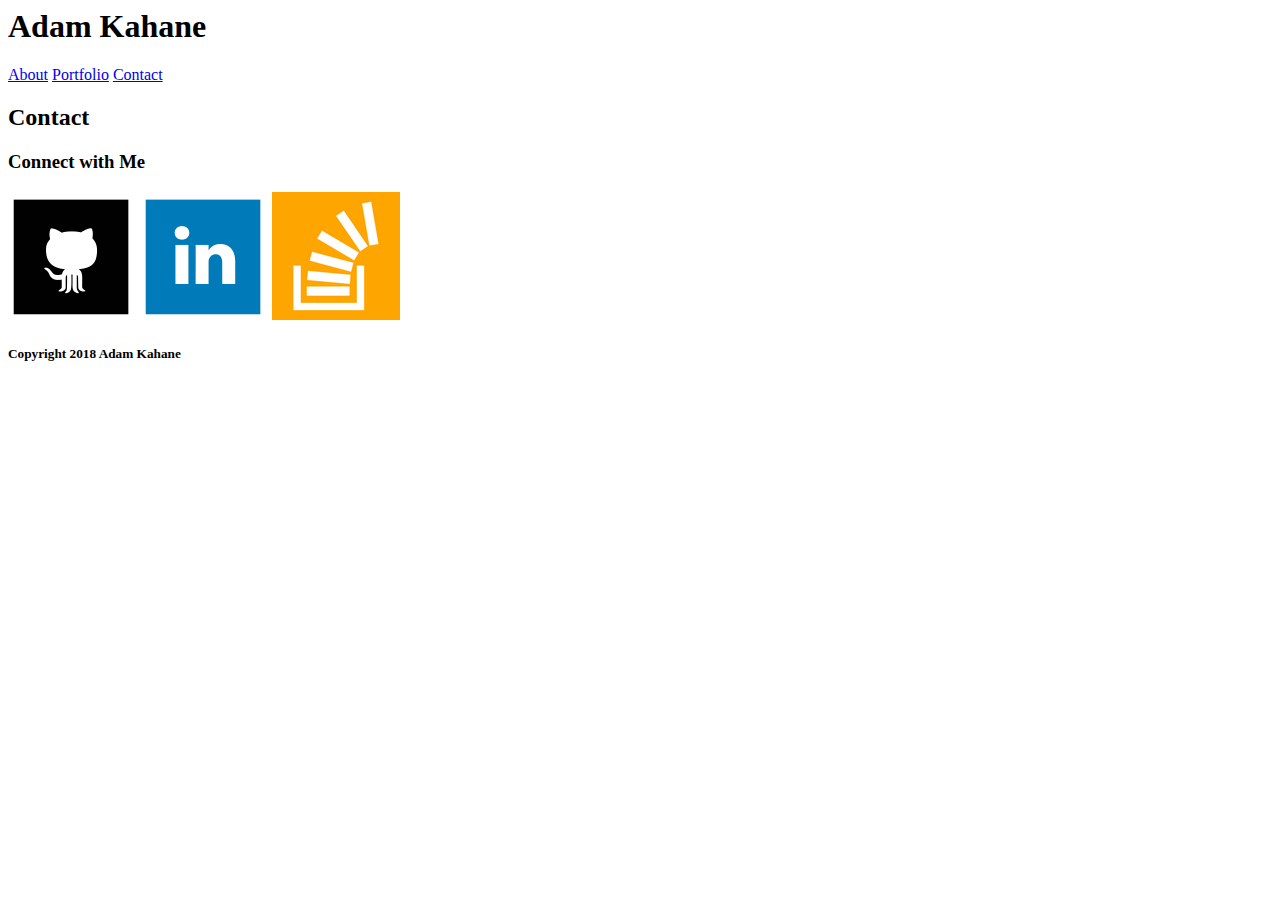
==== contact.html @ bfa3af64 "skeletons for all html added" ====
<!DOCTYPE>
<html lang="en_us">

<head>

	<title>Contact</title>
	<meta charset="UTF-8">
	<link rel="stylesheet" type="text/css" href="reset.css">
	<link rel="stylesheet" type="text/css" href="style.css">

</head>

<header>
	<h1>Adam Kahane</h1>

	<section class="links">
		<a href="#">About</a>
		<a href="#">Portfolio</a>
		<a href="Contact">Contact</a>
	</section>

</header>

<body>
		
	<section class="main">

		<div class="boxHead">
			<h2>Contact</h2>
		</div>

		<div class="name">

		</div>

		<div class="email">

		</div>

		<div class="Message">

		</div>

		<div class="submit">

		</div>
			
	</section>
	
	<aside class="connect">
		<h3>Connect with Me</h3>
		<a href="https://github.com/adkahane"><img src="assets/images/if_github_square_black_107109.png"></a>
		<a href="https://www.linkedin.com/in/adam-kahane-70a291b0/"><img src="assets/images/if_linkedin_square_color_107091.png"></a>
		<a href="https://stackoverflow.com/users/9185226/adam-kahane?tab=profile"><img src="assets/images/if_stackoverflow_273179.png"></a>
	</aside>

</body>

<footer>
	<h5>Copyright 2018 Adam Kahane</h5>
</footer>

</html>
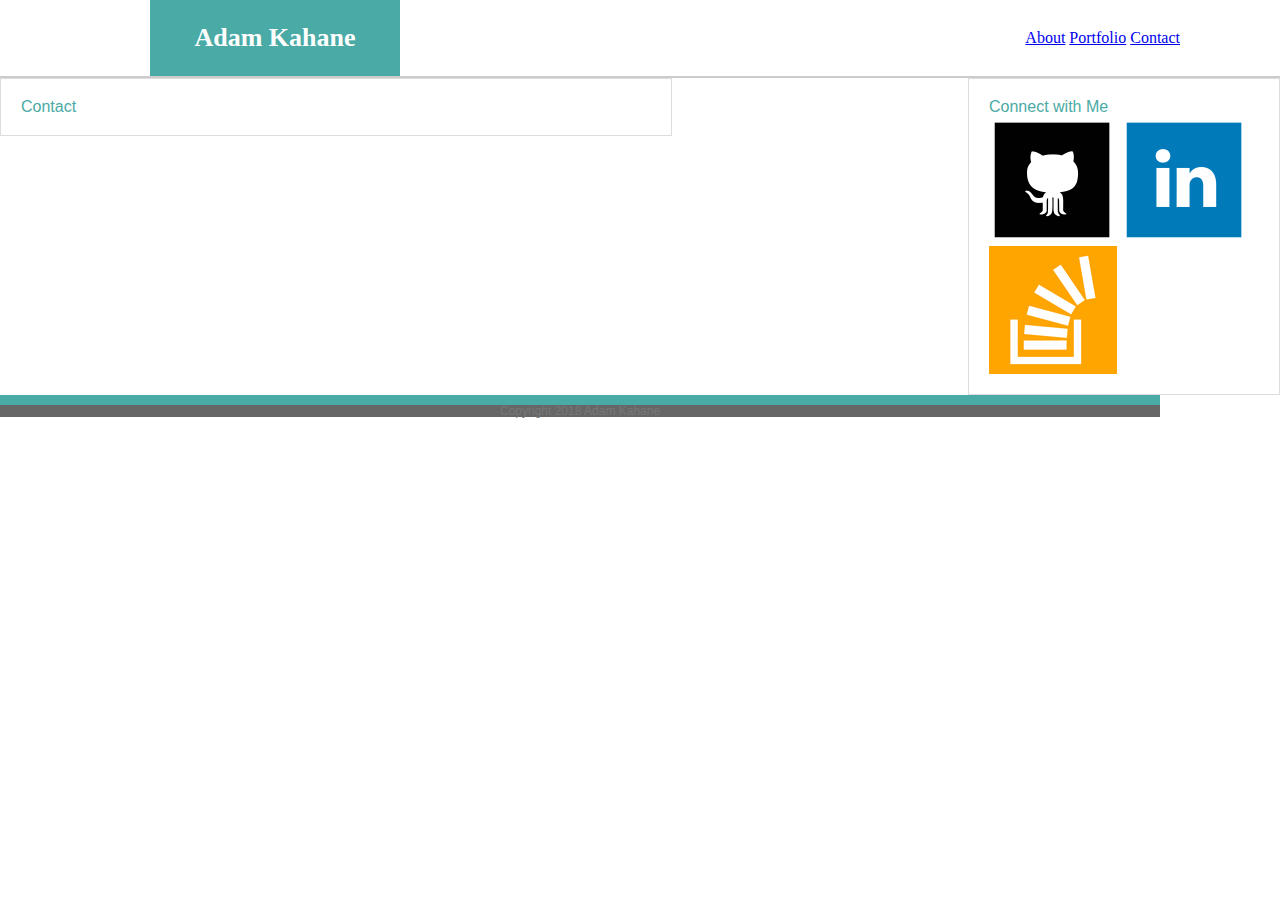
==== commit 91e7bb10: "working on style" ====
--- a/contact.html
+++ b/contact.html
@@ -5,8 +5,8 @@
 
 	<title>Contact</title>
 	<meta charset="UTF-8">
-	<link rel="stylesheet" type="text/css" href="reset.css">
-	<link rel="stylesheet" type="text/css" href="style.css">
+	<link rel="stylesheet" type="text/css" href="assets/css/reset.css">
+	<link rel="stylesheet" type="text/css" href="assets/css/style.css">
 
 </head>
 
@@ -14,9 +14,9 @@
 	<h1>Adam Kahane</h1>
 
 	<section class="links">
-		<a href="#">About</a>
-		<a href="#">Portfolio</a>
-		<a href="Contact">Contact</a>
+		<a href="index.html">About</a>
+		<a href="portfolio.html">Portfolio</a>
+		<a href="contact.html">Contact</a>
 	</section>
 
 </header>
--- a/assets/css/style.css
+++ b/assets/css/style.css
@@ -0,0 +1,99 @@
+p, h5 {
+	color: #777777;
+}
+
+h2, h3 {
+	color: #4aaaa5;
+}
+
+header {
+	position: relative;
+	font-family: 'Georgia', Times, Times New Roman, serif;
+	background-color: #ffffff;
+	border-bottom-style: solid;
+	border-width: 2px;
+	border-bottom-color: #cccccc;
+	overflow: auto;
+}
+
+h1 {
+	float: left;
+	text-align: center;
+	background-color: #4aaaa5;
+	font-weight: bold;
+	font-size: 26;
+	color: white;
+	width: 250px;
+	margin-left: 150px;
+	padding: 25px 0;
+}
+
+.links {
+	position: absolute;
+	top: 30px;
+	right: 100px;
+	/*float: right;*/
+	color: #777777;
+	
+}
+
+body {
+	font-family: 'Arial', 'Helvetica Neue', Helvetica, sans-serif;
+	background-image: url(assets/images/tileable_wood_texture_@2X.png);
+}
+
+.full {
+	position: relative;
+	width: 960px;
+	margin-left: 150px;
+	margin-top: 30px;
+	overflow: auto;
+}
+
+.main {
+	float: left;
+	background-color: #ffffff;
+	border-color: #dddddd;
+	border-style: solid;
+	border-width: 1px;
+	height:;
+	width: 630px;
+	content: "";
+	display: block;
+	overflow: both;
+	padding: 20px;
+}
+
+.connect {
+	float: right;
+	background-color: #ffffff;
+	border-color: #dddddd;
+	border-style: solid;
+	border-width: 1px;
+	width: 270px;
+	content: "";
+	display: block;
+	overflow: both;
+	padding: 20px;
+}
+
+footer {
+	float: left;
+	background-color: #666666;
+	position: relative;
+	border-top-style: solid;
+	border-top-color: #4aaaa5;
+	border-top-width: 10px;
+	overflow: both;
+}
+
+h5 {
+	/*float: left;*/
+	text-align: center;
+	/*position: absolute;*/
+	margin: 0 500px;
+	bottom: 0;
+	font-size: 12;
+}
+
+
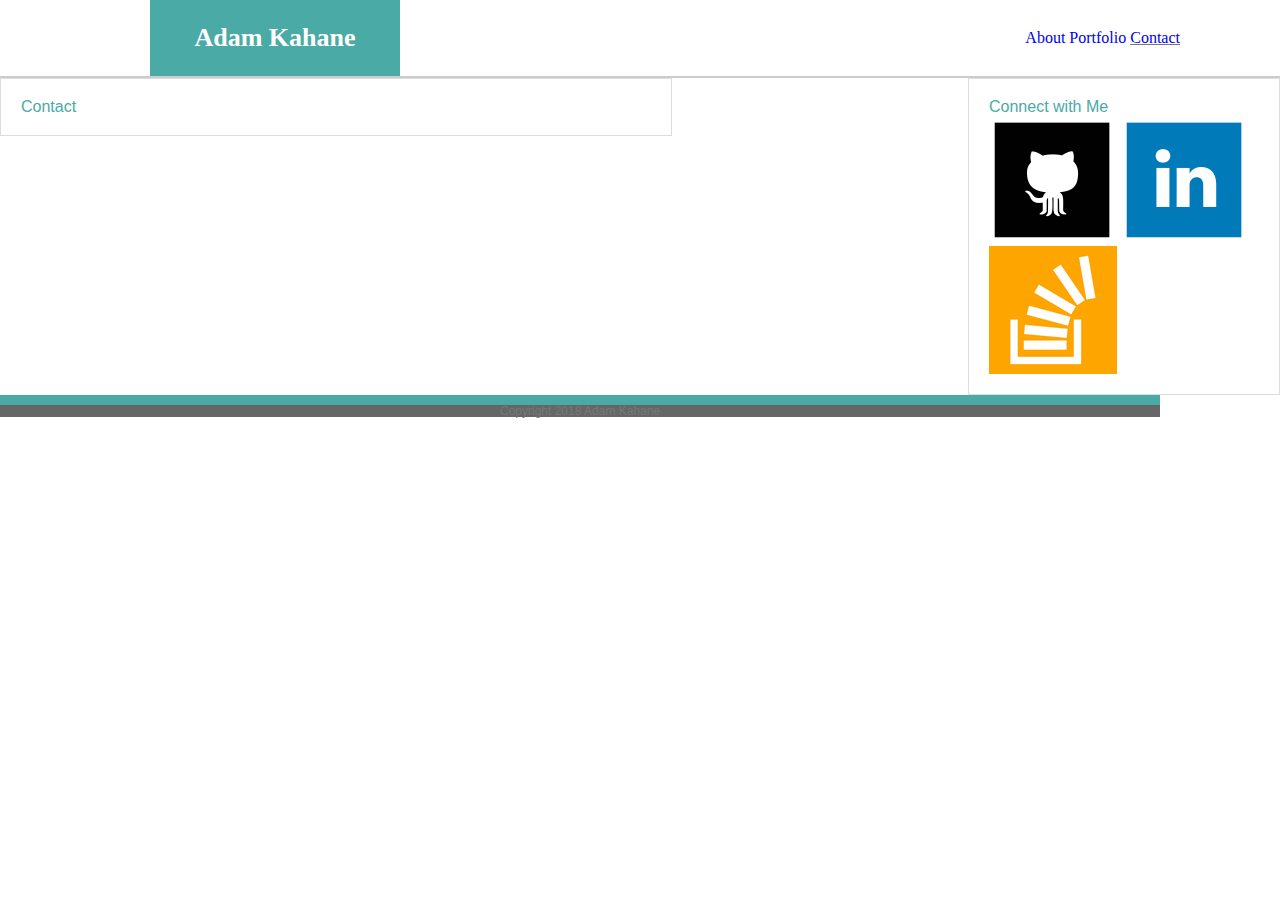
==== commit c15ab868: "working on css" ====
--- a/contact.html
+++ b/contact.html
@@ -16,7 +16,7 @@
 	<section class="links">
 		<a href="index.html">About</a>
 		<a href="portfolio.html">Portfolio</a>
-		<a href="contact.html">Contact</a>
+		<u><a href="contact.html">Contact</a></u>
 	</section>
 
 </header>
@@ -47,7 +47,7 @@
 			
 	</section>
 	
-	<aside class="connect">
+	<aside>
 		<h3>Connect with Me</h3>
 		<a href="https://github.com/adkahane"><img src="assets/images/if_github_square_black_107109.png"></a>
 		<a href="https://www.linkedin.com/in/adam-kahane-70a291b0/"><img src="assets/images/if_linkedin_square_color_107091.png"></a>
--- a/assets/css/style.css
+++ b/assets/css/style.css
@@ -28,6 +28,11 @@
 	padding: 25px 0;
 }
 
+.links a {
+	text-decoration: none;
+
+}
+
 .links {
 	position: absolute;
 	top: 30px;
@@ -45,8 +50,7 @@
 .full {
 	position: relative;
 	width: 960px;
-	margin-left: 150px;
-	margin-top: 30px;
+	margin: 30px auto;
 	overflow: auto;
 }
 
@@ -64,7 +68,7 @@
 	padding: 20px;
 }
 
-.connect {
+aside {
 	float: right;
 	background-color: #ffffff;
 	border-color: #dddddd;
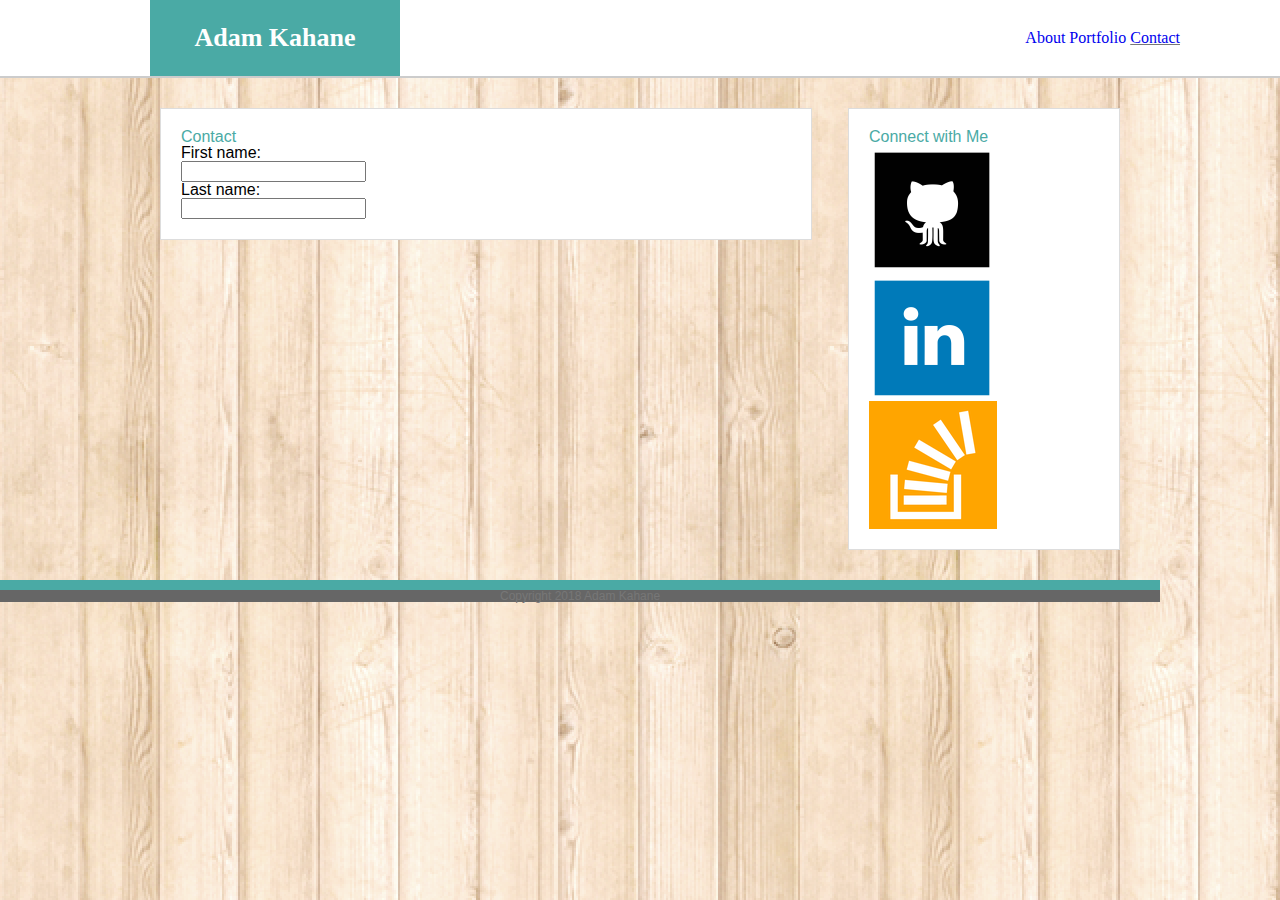
==== commit 74a6d56c: "working on css" ====
--- a/contact.html
+++ b/contact.html
@@ -22,37 +22,31 @@
 </header>
 
 <body>
+	<div class="full">
 		
-	<section class="main">
+		<section class="main">
 
-		<div class="boxHead">
-			<h2>Contact</h2>
-		</div>
+			<div class="boxHead">
+				<h2>Contact</h2>
+			</div>
 
-		<div class="name">
+			<form>
+  				First name:<br>
+  				<input type="text" name="firstname"><br>
+  				Last name:<br>
+  				<input type="text" name="lastname">
+			</form>
+	
+		</section>
+	
+		<aside>
+			<h3>Connect with Me</h3>
+			<a href="https://github.com/adkahane"><img src="assets/images/if_github_square_black_107109.png"></a>
+			<a href="https://www.linkedin.com/in/adam-kahane-70a291b0/"><img src="assets/images/if_linkedin_square_color_107091.png"></a>
+			<a href="https://stackoverflow.com/users/9185226/adam-kahane?tab=profile"><img src="assets/images/if_stackoverflow_273179.png"></a>
+		</aside>
 
-		</div>
-
-		<div class="email">
-
-		</div>
-
-		<div class="Message">
-
-		</div>
-
-		<div class="submit">
-
-		</div>
-			
-	</section>
-	
-	<aside>
-		<h3>Connect with Me</h3>
-		<a href="https://github.com/adkahane"><img src="assets/images/if_github_square_black_107109.png"></a>
-		<a href="https://www.linkedin.com/in/adam-kahane-70a291b0/"><img src="assets/images/if_linkedin_square_color_107091.png"></a>
-		<a href="https://stackoverflow.com/users/9185226/adam-kahane?tab=profile"><img src="assets/images/if_stackoverflow_273179.png"></a>
-	</aside>
+	</div>
 
 </body>
 
--- a/assets/css/style.css
+++ b/assets/css/style.css
@@ -4,6 +4,10 @@
 
 h2, h3 {
 	color: #4aaaa5;
+}
+
+.main p {
+	
 }
 
 header {
@@ -44,7 +48,7 @@
 
 body {
 	font-family: 'Arial', 'Helvetica Neue', Helvetica, sans-serif;
-	background-image: url(assets/images/tileable_wood_texture_@2X.png);
+	background-image: url("../images/tileable_wood_texture_@2X.png");
 }
 
 .full {
@@ -61,11 +65,17 @@
 	border-style: solid;
 	border-width: 1px;
 	height:;
-	width: 630px;
-	content: "";
-	display: block;
-	overflow: both;
+	width: 610px;
 	padding: 20px;
+}
+
+.boxHead {
+
+}
+
+.meImage {
+	float: left;
+	padding: 30px;
 }
 
 aside {
@@ -74,10 +84,7 @@
 	border-color: #dddddd;
 	border-style: solid;
 	border-width: 1px;
-	width: 270px;
-	content: "";
-	display: block;
-	overflow: both;
+	width: 230px;
 	padding: 20px;
 }
 
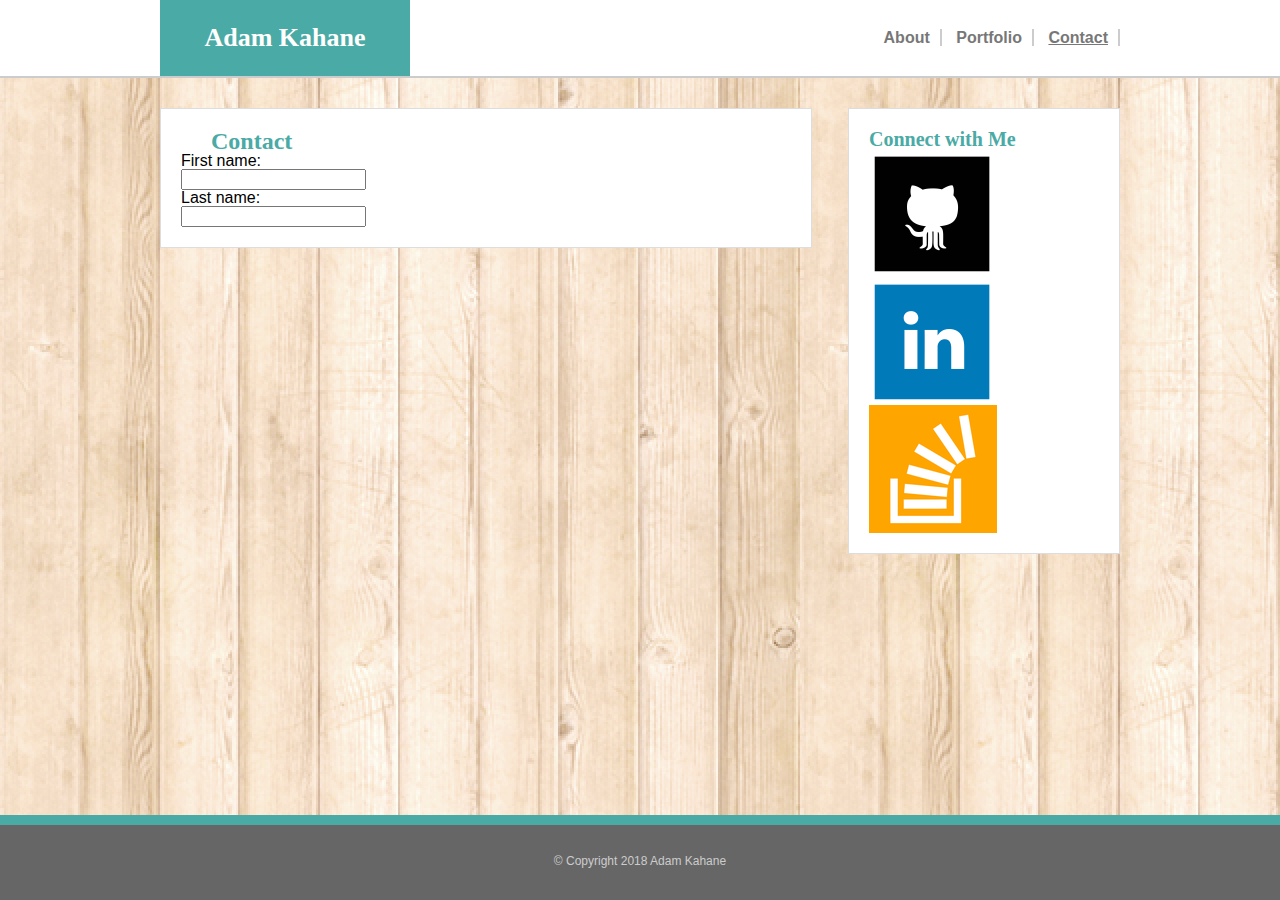
==== commit fff5d2da: "adding css styling" ====
--- a/contact.html
+++ b/contact.html
@@ -51,7 +51,7 @@
 </body>
 
 <footer>
-	<h5>Copyright 2018 Adam Kahane</h5>
+	<h5>&copy; Copyright 2018 Adam Kahane</h5>
 </footer>
 
 </html>--- a/assets/css/style.css
+++ b/assets/css/style.css
@@ -1,18 +1,37 @@
-p, h5 {
+p {
 	color: #777777;
 }
 
-h2, h3 {
+h5 {
+	color: #ccc;
+}
+
+h1, .boxHead, h2, h3 {
+	font-family: 'Georgia', Times, Times New Roman, serif;
+
+}
+
+.boxHead {
 	color: #4aaaa5;
+	font-size: 24px;
+	font-weight: bold;
+	clear: both;
+	margin-left: 30px;
+}
+
+h3 {
+	color: #4aaaa5;
+	font-size: 20px;
+	font-weight: bold;
 }
 
 .main p {
-	
+	font-size: 16px;
+	line-height: 25px;
 }
 
 header {
 	position: relative;
-	font-family: 'Georgia', Times, Times New Roman, serif;
 	background-color: #ffffff;
 	border-bottom-style: solid;
 	border-width: 2px;
@@ -25,36 +44,44 @@
 	text-align: center;
 	background-color: #4aaaa5;
 	font-weight: bold;
-	font-size: 26;
+	font-size: 26px;
 	color: white;
 	width: 250px;
-	margin-left: 150px;
+	margin-left: 160px;
 	padding: 25px 0;
 }
 
 .links a {
 	text-decoration: none;
-
+	color: #777777;
+	padding: 0 10px;
+	border-right: 2px solid #cccccc;
+	font-weight: bold;
 }
 
 .links {
 	position: absolute;
 	top: 30px;
-	right: 100px;
-	/*float: right;*/
-	color: #777777;
+	right: 160px;
+	color: #777777;	
+}
+
+.projects a {
 	
 }
 
 body {
+	position: relative;
 	font-family: 'Arial', 'Helvetica Neue', Helvetica, sans-serif;
 	background-image: url("../images/tileable_wood_texture_@2X.png");
+	padding-bottom: 100px;
+	
 }
 
 .full {
 	position: relative;
 	width: 960px;
-	margin: 30px auto;
+	margin: 30px 160px 0px 160px;
 	overflow: auto;
 }
 
@@ -64,7 +91,6 @@
 	border-color: #dddddd;
 	border-style: solid;
 	border-width: 1px;
-	height:;
 	width: 610px;
 	padding: 20px;
 }
@@ -89,22 +115,22 @@
 }
 
 footer {
-	float: left;
+	position: absolute;
+	bottom: 0;
 	background-color: #666666;
-	position: relative;
 	border-top-style: solid;
 	border-top-color: #4aaaa5;
 	border-top-width: 10px;
-	overflow: both;
+	width: 100%;
+	height: 75px;
 }
 
 h5 {
-	/*float: left;*/
 	text-align: center;
-	/*position: absolute;*/
 	margin: 0 500px;
 	bottom: 0;
 	font-size: 12;
+	margin: 30px 0;
 }
 
 
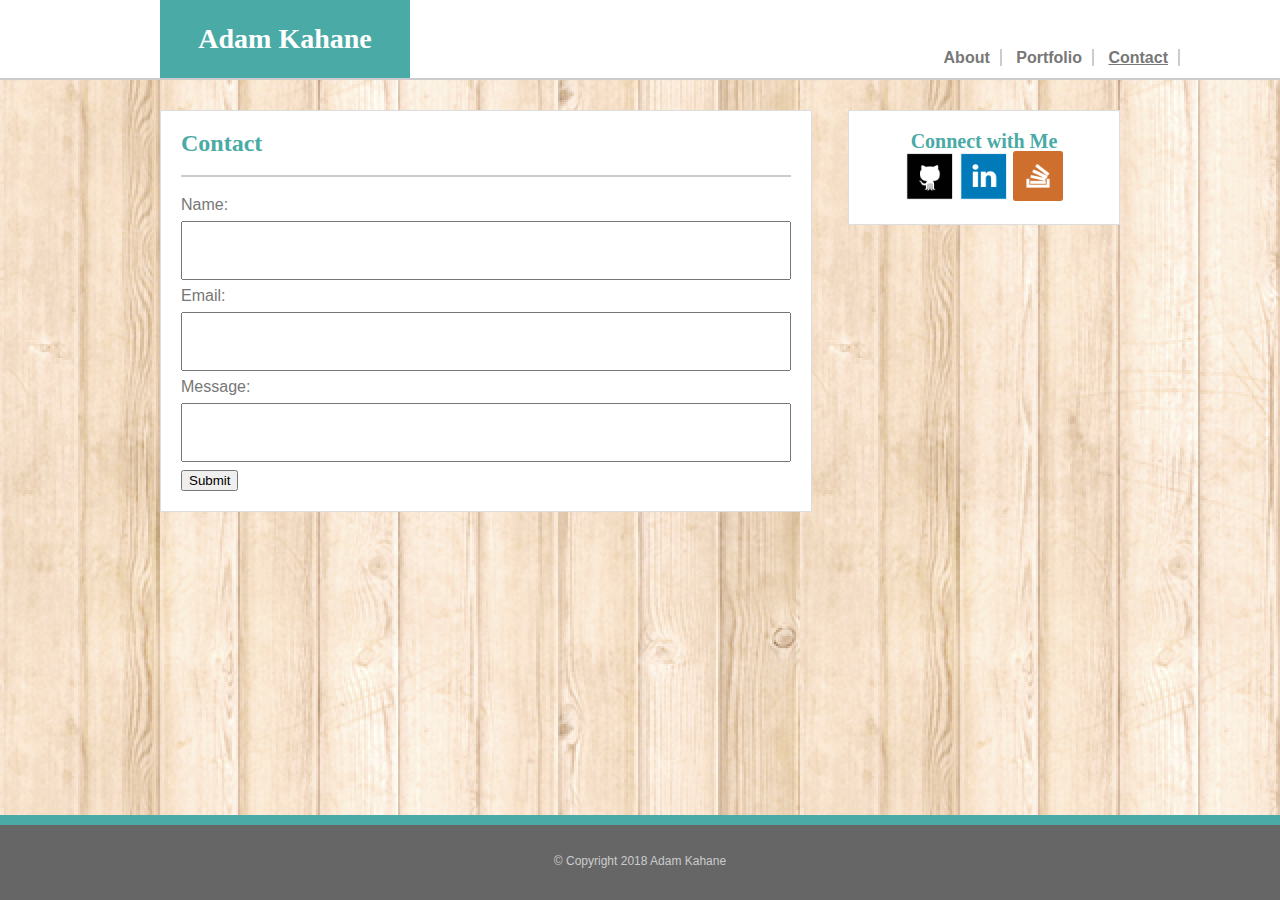
==== commit 2b894efc: "css almost done" ====
--- a/contact.html
+++ b/contact.html
@@ -31,19 +31,22 @@
 			</div>
 
 			<form>
-  				First name:<br>
+  				Name:<br>
   				<input type="text" name="firstname"><br>
-  				Last name:<br>
-  				<input type="text" name="lastname">
+  				Email:<br>
+  				<input type="text" name="email"><br>
+  				Message:<br>
+  				<input type="text" name="message"><br>
+  				<button>Submit</button>
 			</form>
 	
 		</section>
 	
 		<aside>
 			<h3>Connect with Me</h3>
-			<a href="https://github.com/adkahane"><img src="assets/images/if_github_square_black_107109.png"></a>
-			<a href="https://www.linkedin.com/in/adam-kahane-70a291b0/"><img src="assets/images/if_linkedin_square_color_107091.png"></a>
-			<a href="https://stackoverflow.com/users/9185226/adam-kahane?tab=profile"><img src="assets/images/if_stackoverflow_273179.png"></a>
+			<a href="https://github.com/adkahane"><img src="assets/images/if_github_square_black_107109.png" width=50 height=50></a>
+			<a href="https://www.linkedin.com/in/adam-kahane-70a291b0/"><img src="assets/images/if_linkedin_square_color_107091.png" width=50 height=50></a>
+			<a href="https://stackoverflow.com/users/9185226/adam-kahane?tab=profile"><img src="assets/images/if_stackoverflow_273179.png" width=50 height=50></a>
 		</aside>
 
 	</div>
--- a/assets/css/style.css
+++ b/assets/css/style.css
@@ -8,21 +8,12 @@
 
 h1, .boxHead, h2, h3 {
 	font-family: 'Georgia', Times, Times New Roman, serif;
-
-}
-
-.boxHead {
-	color: #4aaaa5;
-	font-size: 24px;
 	font-weight: bold;
-	clear: both;
-	margin-left: 30px;
 }
 
 h3 {
 	color: #4aaaa5;
 	font-size: 20px;
-	font-weight: bold;
 }
 
 .main p {
@@ -43,8 +34,7 @@
 	float: left;
 	text-align: center;
 	background-color: #4aaaa5;
-	font-weight: bold;
-	font-size: 26px;
+	font-size: 28px;
 	color: white;
 	width: 250px;
 	margin-left: 160px;
@@ -60,14 +50,14 @@
 }
 
 .links {
-	position: absolute;
-	top: 30px;
-	right: 160px;
+	float: right;
+	margin-top: 50px;
+	margin-right: 100px;
 	color: #777777;	
 }
 
 .projects a {
-	
+
 }
 
 body {
@@ -96,15 +86,21 @@
 }
 
 .boxHead {
-
+	color: #4aaaa5;
+	font-size: 24px;
+	padding-bottom: 20px;
+	margin-bottom: 20px;
+	border-bottom: 2px solid #cccccc;
+	/*clear: both;*/
 }
 
 .meImage {
 	float: left;
-	padding: 30px;
+	padding: 0 30px 30px 0;
 }
 
 aside {
+	text-align: center;
 	float: right;
 	background-color: #ffffff;
 	border-color: #dddddd;
@@ -133,4 +129,18 @@
 	margin: 30px 0;
 }
 
+form {
+	font-family: 'Arial', 'Helvetica Neue', Helvetica, sans-serif;
+	color: #777777;
+}
 
+input[type=text] {
+	width: 610px;
+	margin: 8px 0;
+	padding: 20px;
+}
+
+button {
+
+}
+
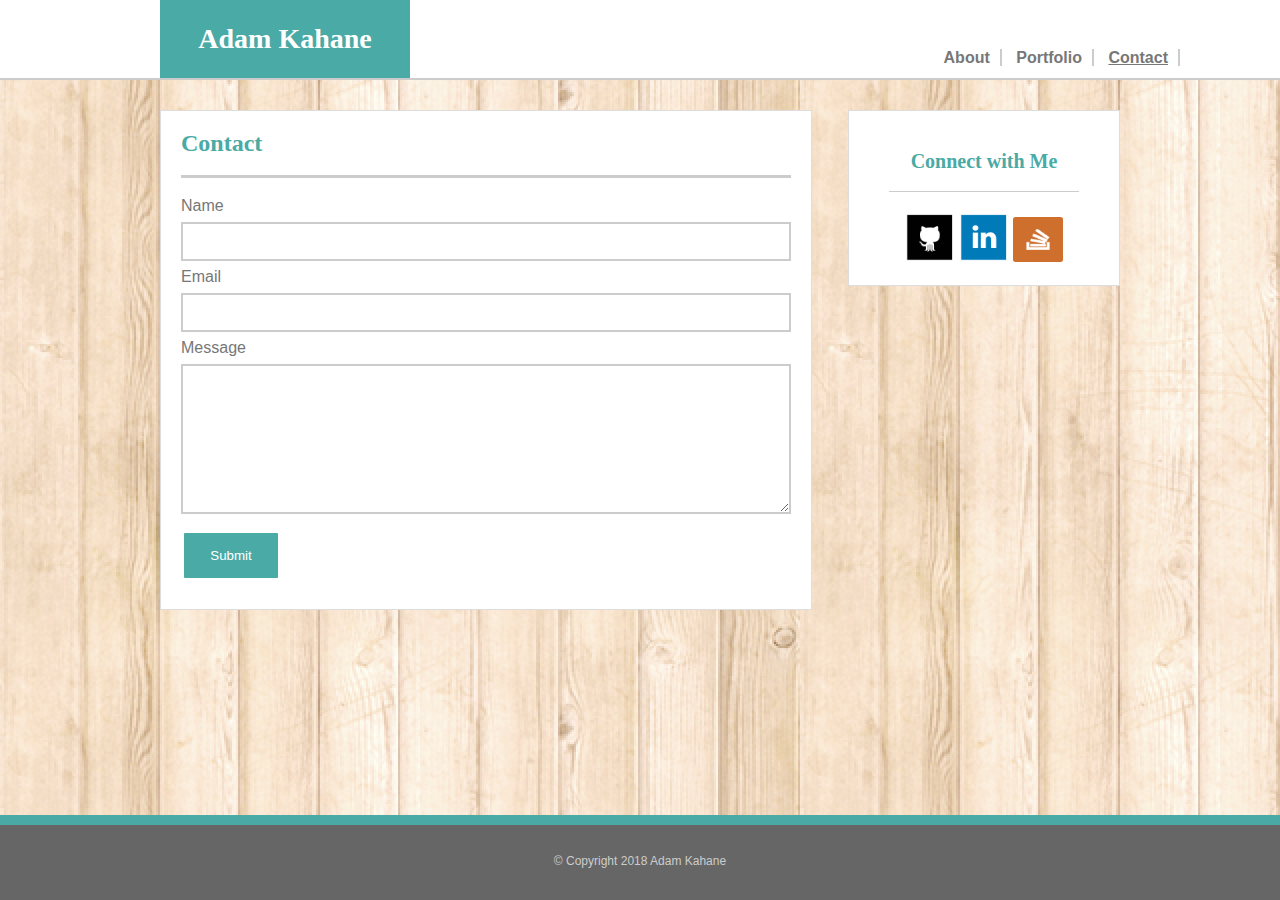
==== commit 3d0e5310: "finished basic portfolio with html and css" ====
--- a/contact.html
+++ b/contact.html
@@ -31,12 +31,12 @@
 			</div>
 
 			<form>
-  				Name:<br>
+  				Name<br>
   				<input type="text" name="firstname"><br>
-  				Email:<br>
+  				Email<br>
   				<input type="text" name="email"><br>
-  				Message:<br>
-  				<input type="text" name="message"><br>
+  				Message<br>
+  				<textarea type="text" name="message"></textarea><br>
   				<button>Submit</button>
 			</form>
 	
@@ -46,7 +46,7 @@
 			<h3>Connect with Me</h3>
 			<a href="https://github.com/adkahane"><img src="assets/images/if_github_square_black_107109.png" width=50 height=50></a>
 			<a href="https://www.linkedin.com/in/adam-kahane-70a291b0/"><img src="assets/images/if_linkedin_square_color_107091.png" width=50 height=50></a>
-			<a href="https://stackoverflow.com/users/9185226/adam-kahane?tab=profile"><img src="assets/images/if_stackoverflow_273179.png" width=50 height=50></a>
+			<a href="https://stackoverflow.com/users/9185226/adam-kahane?tab=profile"><img src="assets/images/if_stackoverflow_273179.png" width=50 height=45></a>
 		</aside>
 
 	</div>
--- a/assets/css/style.css
+++ b/assets/css/style.css
@@ -14,6 +14,9 @@
 h3 {
 	color: #4aaaa5;
 	font-size: 20px;
+	padding: 0 0 20px 0;
+	margin: 20px;
+	border-bottom: 1px solid #ccc;
 }
 
 .main p {
@@ -56,9 +59,78 @@
 	color: #777777;	
 }
 
-.projects a {
-
-}
+#projects {
+	position: relative;
+}
+
+#projects a {
+	float: left;
+	margin: 2px;
+}
+
+#hangman {
+	float: left;
+	position: absolute;
+	text-align: center;
+	background-color: #4aaaa5;
+	font-size: 28px;
+	color: white;
+	width: 250px;
+	padding: 25px;
+	margin: 110px 0 0 2px;
+}
+
+#rpg {
+	float: right;
+	position: absolute;
+	right: 4px;
+	text-align: center;
+	background-color: #4aaaa5;
+	font-size: 28px;
+	color: white;
+	width: 250px;
+	padding: 25px;
+	margin: 110px 0 0 0;
+}
+
+#trivia {
+	float: left;
+	position: absolute;
+	left: 2px;
+	bottom: 30px;
+	text-align: center;
+	background-color: #4aaaa5;
+	font-size: 28px;
+	color: white;
+	width: 250px;
+	padding: 25px;
+}
+
+#rutgers {
+	float: left;
+	position: absolute;
+	right: 4px;
+	bottom: 30px;
+	text-align: center;
+	background-color: #4aaaa5;
+	font-size: 28px;
+	color: white;
+	width: 250px;
+	padding: 25px;
+}
+
+/*#rockPaper {
+	float: left;
+	position: absolute;
+	text-align: center;
+	background-color: #4aaaa5;
+	font-size: 28px;
+	color: white;
+	width: 250px;
+	padding: 25px;
+	margin: 510px 0 0 0;
+	bottom: 0;
+}*/
 
 body {
 	position: relative;
@@ -90,8 +162,7 @@
 	font-size: 24px;
 	padding-bottom: 20px;
 	margin-bottom: 20px;
-	border-bottom: 2px solid #cccccc;
-	/*clear: both;*/
+	border-bottom: 3px solid #ccc;
 }
 
 .meImage {
@@ -137,10 +208,34 @@
 input[type=text] {
 	width: 610px;
 	margin: 8px 0;
-	padding: 20px;
+	padding: 10px;
+	border-style: solid;
+	border-color: #ccc;
+	border-width: 2px;
+}
+
+input[name=name] {
+	background-image: John Smith;
+}
+
+textarea[name=message] {
+	height: 150px;
+	width: 610px;
+	max-width: 610px;
+	margin: 8px 0;
+	padding: 10px;
+	border-style: solid;
+	border-color: #ccc;
+	border-width: 2px;
 }
 
 button {
-
-}
-
+	width: 100px;
+    background-color: #4aaaa5;
+    color: white;
+    padding: 15px 20px;
+    margin: 8px 0;
+    border: solid;
+    border-radius: 4px;
+    cursor: pointer;
+}
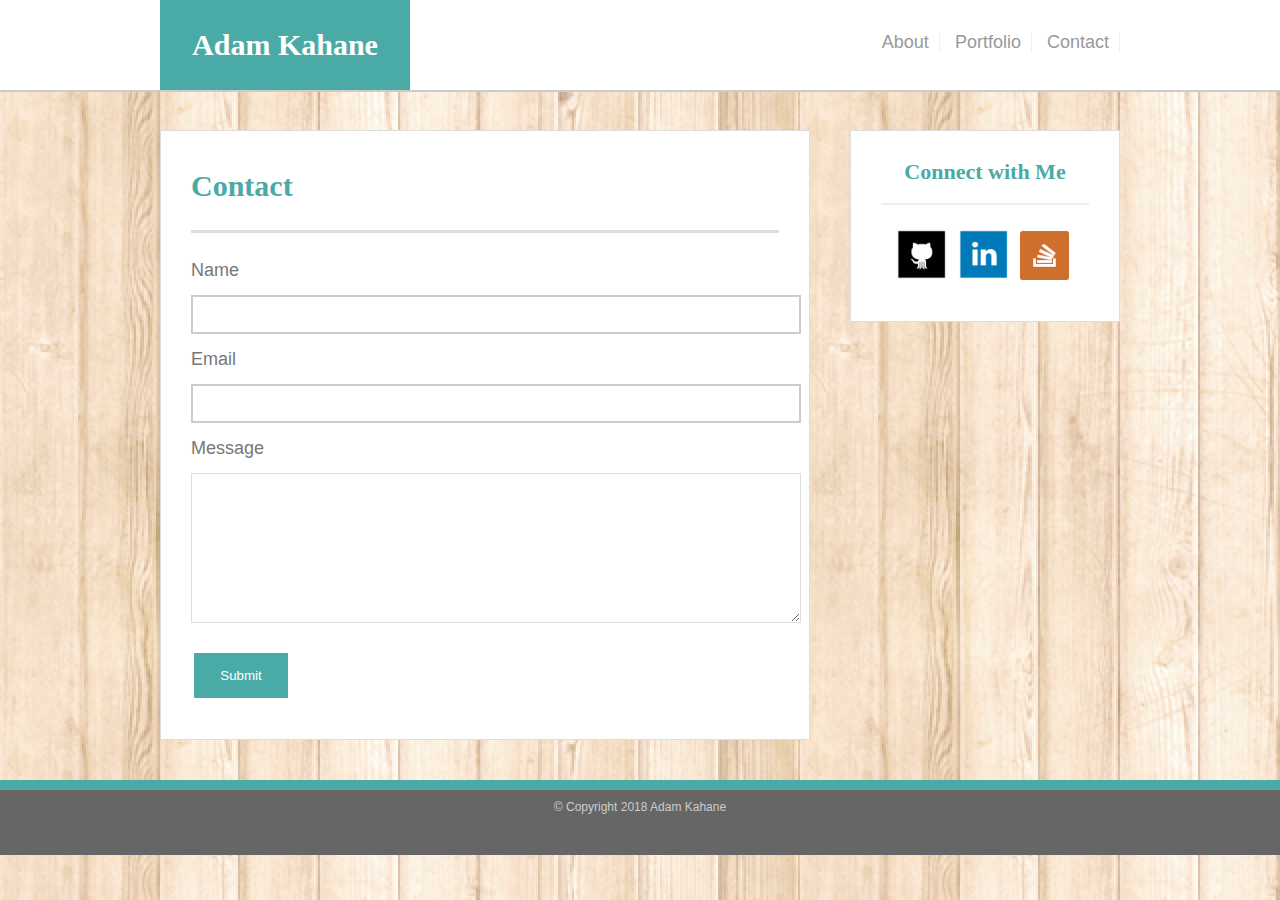
==== commit c9124d78: "updated basic portfolio" ====
--- a/contact.html
+++ b/contact.html
@@ -1,4 +1,4 @@
-<!DOCTYPE>
+<!DOCTYPE html>
 <html lang="en_us">
 
 <head>
@@ -10,25 +10,23 @@
 
 </head>
 
-<header>
-	<h1>Adam Kahane</h1>
+<body>
 
-	<section class="links">
-		<a href="index.html">About</a>
-		<a href="portfolio.html">Portfolio</a>
-		<u><a href="contact.html">Contact</a></u>
-	</section>
+	<header id="navhead">
+		<div class="container">
+			<a href="index.html" id="myname">Adam Kahane</a>
+			<nav>
+				<a href="index.html">About</a>
+				<a href="portfolio.html">Portfolio</a>
+				<u><a href="contact.html">Contact</a></u>
+			</nav>
+		</div>
+	</header>
 
-</header>
-
-<body>
-	<div class="full">
+	<div id="full" class="container">
 		
 		<section class="main">
-
-			<div class="boxHead">
-				<h2>Contact</h2>
-			</div>
+				<h1>Contact</h1>
 
 			<form>
   				Name<br>
@@ -43,18 +41,20 @@
 		</section>
 	
 		<aside>
-			<h3>Connect with Me</h3>
-			<a href="https://github.com/adkahane"><img src="assets/images/if_github_square_black_107109.png" width=50 height=50></a>
-			<a href="https://www.linkedin.com/in/adam-kahane-70a291b0/"><img src="assets/images/if_linkedin_square_color_107091.png" width=50 height=50></a>
-			<a href="https://stackoverflow.com/users/9185226/adam-kahane?tab=profile"><img src="assets/images/if_stackoverflow_273179.png" width=50 height=45></a>
+				<h2>Connect with Me</h2>
+				<a href="https://github.com/adkahane" target="_blank"><img src="assets/images/if_github_square_black_107109.png" class="connect" alt="GitHub" /></a>
+				<a href="https://www.linkedin.com/in/adam-kahane-70a291b0/" target="_blank"><img src="assets/images/if_linkedin_square_color_107091.png" class="connect" alt="LinkedIn" /></a>
+				<a href="https://stackoverflow.com/users/9185226/adam-kahane?tab=profile" target="_blank"><img src="assets/images/if_stackoverflow_273179.png" class="connectStack" alt="Stack Overflow"></a>
 		</aside>
 
 	</div>
 
+	<footer>
+		<div class="container">
+			<h5>&copy; Copyright 2018 Adam Kahane</h5>
+		</div>
+	</footer>
+
 </body>
 
-<footer>
-	<h5>&copy; Copyright 2018 Adam Kahane</h5>
-</footer>
-
 </html>--- a/assets/css/style.css
+++ b/assets/css/style.css
@@ -1,188 +1,153 @@
-p {
-	color: #777777;
+.container {
+  width: 100%;
+  max-width: 960px;
+  margin: 0 auto;
+  clear: both;
+}
+
+body {
+	font-size: 18px;
+	line-height: 34px;
+	color: #777;
+	font-family: 'Arial', 'Helvetica Neue', Helvetica, sans-serif;
+	background-image: url("../images/tileable_wood_texture_@2X.png");
+}
+
+* {
+	box-sizing: border-box;
+}
+
+/*Fonts*/
+
+h1, h2, h3, h5, p {
+	margin-bottom: 20px;
 }
 
 h5 {
 	color: #ccc;
 }
 
-h1, .boxHead, h2, h3 {
+h1, h2, h3 {
 	font-family: 'Georgia', Times, Times New Roman, serif;
 	font-weight: bold;
-}
-
-h3 {
 	color: #4aaaa5;
-	font-size: 20px;
-	padding: 0 0 20px 0;
-	margin: 20px;
-	border-bottom: 1px solid #ccc;
+}
+
+h1 {
+	padding-bottom: 20px;
+	font-size: 30px;
+	line-height: 49px;
+	border-bottom: 3px solid #ddd;
+}
+
+h2, h3 {
+	font-size: 22px;
 }
 
 .main p {
 	font-size: 16px;
-	line-height: 25px;
-}
-
-header {
-	position: relative;
-	background-color: #ffffff;
-	border-bottom-style: solid;
-	border-width: 2px;
-	border-bottom-color: #cccccc;
+}
+
+/*header*/
+
+#navhead {
+	position: fixed;
+	z-index: 99;
+	width: 100%;
+	margin: 0 0 30px;
+	background-color: #fff;
+	color: #fff;
+	border-bottom: 2px solid #ccc;
 	overflow: auto;
 }
 
-h1 {
-	float: left;
-	text-align: center;
-	background-color: #4aaaa5;
-	font-size: 28px;
-	color: white;
+#myname {
+	float: left;
 	width: 250px;
-	margin-left: 160px;
-	padding: 25px 0;
-}
-
-.links a {
+	height: 90px;
+	font-family: Georgia, Times, "Times New Roman", serif;
+	font-size: 30px;
+	font-weight: 700;
+	line-height: 90px;
+	color: #fff;
+	text-align: center;
 	text-decoration: none;
-	color: #777777;
+	background: #4aaaa5;
+}
+
+nav a {
+	text-decoration: none;
+	color: #999;
 	padding: 0 10px;
-	border-right: 2px solid #cccccc;
-	font-weight: bold;
-}
-
-.links {
+	text-decoration: none;
+	line-height: 18px;
+	border-right: 1px solid #efefef;
+}
+
+nav {
 	float: right;
-	margin-top: 50px;
-	margin-right: 100px;
-	color: #777777;	
-}
-
-#projects {
-	position: relative;
-}
-
-#projects a {
-	float: left;
-	margin: 2px;
-}
-
-#hangman {
-	float: left;
-	position: absolute;
-	text-align: center;
-	background-color: #4aaaa5;
-	font-size: 28px;
-	color: white;
-	width: 250px;
-	padding: 25px;
-	margin: 110px 0 0 2px;
-}
-
-#rpg {
+	margin-top: 25px;	
+}
+
+/*main*/
+
+#full {
+	padding-top: 130px;
+}
+
+.main {
+	float: left;
+	background-color: #fff;
+	border: 1px solid #ddd;
+	width: 100%;
+	max-width: 650px;
+	padding: 30px;
+	margin: 0 0 40px;
+}
+
+.meImage {
+	float: left;
+	padding: 0 20px 0px 0;
+	margin-top: 10px;
+}
+
+/*aside*/
+
+aside {
+	text-align: center;
 	float: right;
-	position: absolute;
-	right: 4px;
-	text-align: center;
-	background-color: #4aaaa5;
-	font-size: 28px;
-	color: white;
-	width: 250px;
-	padding: 25px;
-	margin: 110px 0 0 0;
-}
-
-#trivia {
-	float: left;
-	position: absolute;
-	left: 2px;
-	bottom: 30px;
-	text-align: center;
-	background-color: #4aaaa5;
-	font-size: 28px;
-	color: white;
-	width: 250px;
-	padding: 25px;
-}
-
-#rutgers {
-	float: left;
-	position: absolute;
-	right: 4px;
-	bottom: 30px;
-	text-align: center;
-	background-color: #4aaaa5;
-	font-size: 28px;
-	color: white;
-	width: 250px;
-	padding: 25px;
-}
-
-/*#rockPaper {
-	float: left;
-	position: absolute;
-	text-align: center;
-	background-color: #4aaaa5;
-	font-size: 28px;
-	color: white;
-	width: 250px;
-	padding: 25px;
-	margin: 510px 0 0 0;
-	bottom: 0;
-}*/
-
-body {
-	position: relative;
-	font-family: 'Arial', 'Helvetica Neue', Helvetica, sans-serif;
-	background-image: url("../images/tileable_wood_texture_@2X.png");
-	padding-bottom: 100px;
-	
-}
-
-.full {
-	position: relative;
-	width: 960px;
-	margin: 30px 160px 0px 160px;
-	overflow: auto;
-}
-
-.main {
-	float: left;
-	background-color: #ffffff;
-	border-color: #dddddd;
-	border-style: solid;
-	border-width: 1px;
-	width: 610px;
-	padding: 20px;
-}
-
-.boxHead {
-	color: #4aaaa5;
-	font-size: 24px;
+	background-color: #fff;
+	border: 1px solid #ddd;
+	width: 100%;
+	max-width: 270px;
+	padding: 30px;
+}
+
+aside h2 {
 	padding-bottom: 20px;
-	margin-bottom: 20px;
-	border-bottom: 3px solid #ccc;
-}
-
-.meImage {
-	float: left;
-	padding: 0 30px 30px 0;
-}
-
-aside {
-	text-align: center;
-	float: right;
-	background-color: #ffffff;
-	border-color: #dddddd;
-	border-style: solid;
-	border-width: 1px;
-	width: 230px;
-	padding: 20px;
-}
+	margin-bottom: 15px;
+	line-height: 22px;
+	border-bottom: 2px solid #eee;
+}
+
+.connect {
+	width: 52px;
+	height: 52px;
+	margin-top: 8px;
+	margin-right: 5px;
+}
+
+.connectStack {
+	width: 49px;
+	height: 49px;
+	margin-top: 8px;
+	margin-right: 5px;
+}
+
+/*footer*/
 
 footer {
-	position: absolute;
+	float:left;
 	bottom: 0;
 	background-color: #666666;
 	border-top-style: solid;
@@ -194,11 +159,41 @@
 
 h5 {
 	text-align: center;
-	margin: 0 500px;
-	bottom: 0;
-	font-size: 12;
-	margin: 30px 0;
-}
+	font-size: 12px;
+}
+
+/*portfolio*/
+
+.projects {
+	position: relative;
+	float: left;
+	width: 274px;
+	margin: 20px 0 25px;
+	overflow: auto;
+}
+
+.projects:nth-child(even) {
+	margin-right: 40px;
+}
+
+.projects img {
+	width: 100%;
+}
+
+.projects h3 {
+	position: absolute;
+	bottom: 20px;
+	width: 100%;
+	padding: 15px;
+	margin-bottom: 0;
+	font-weight: 300;
+	line-height: 30px;
+	color: #fff;
+	text-align: center;
+	background-color: #4aaaa5;
+}
+
+/*contact*/
 
 form {
 	font-family: 'Arial', 'Helvetica Neue', Helvetica, sans-serif;
@@ -224,9 +219,7 @@
 	max-width: 610px;
 	margin: 8px 0;
 	padding: 10px;
-	border-style: solid;
-	border-color: #ccc;
-	border-width: 2px;
+	border: 1px solid #ddd;
 }
 
 button {
